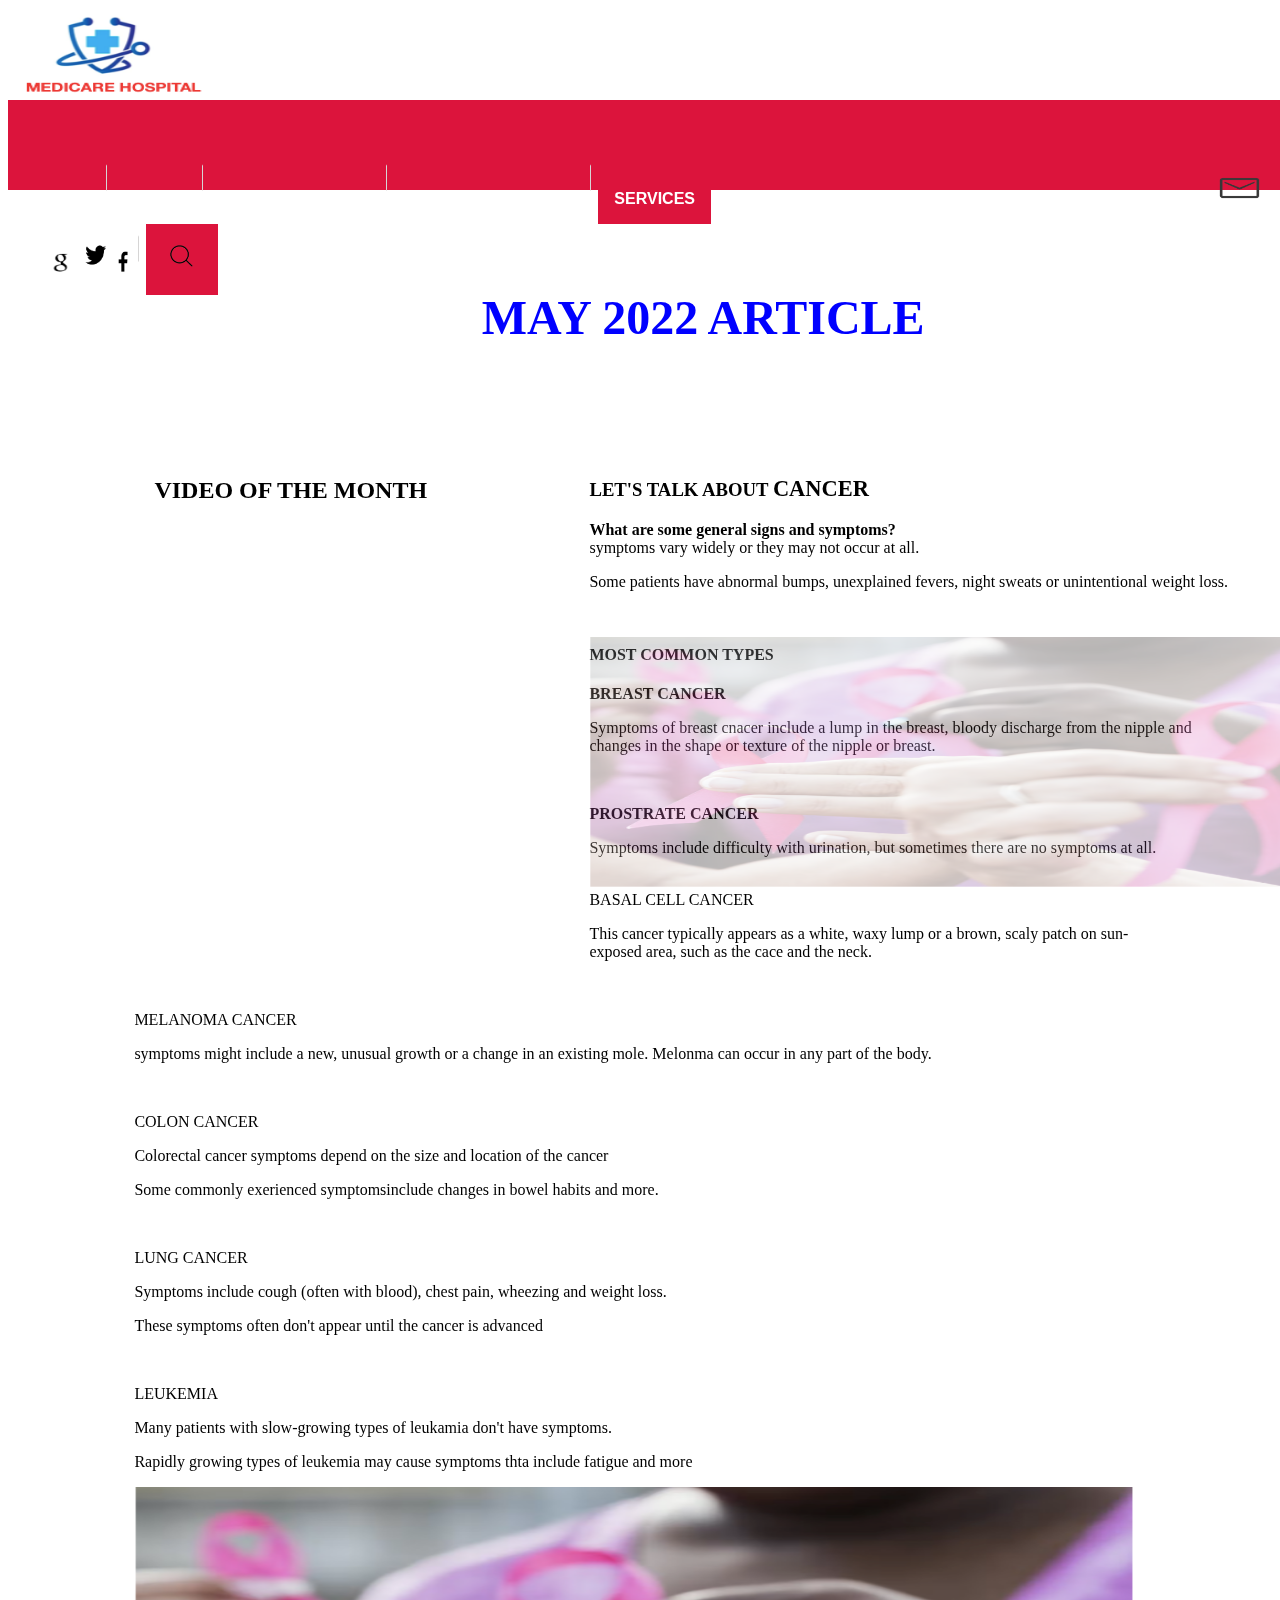
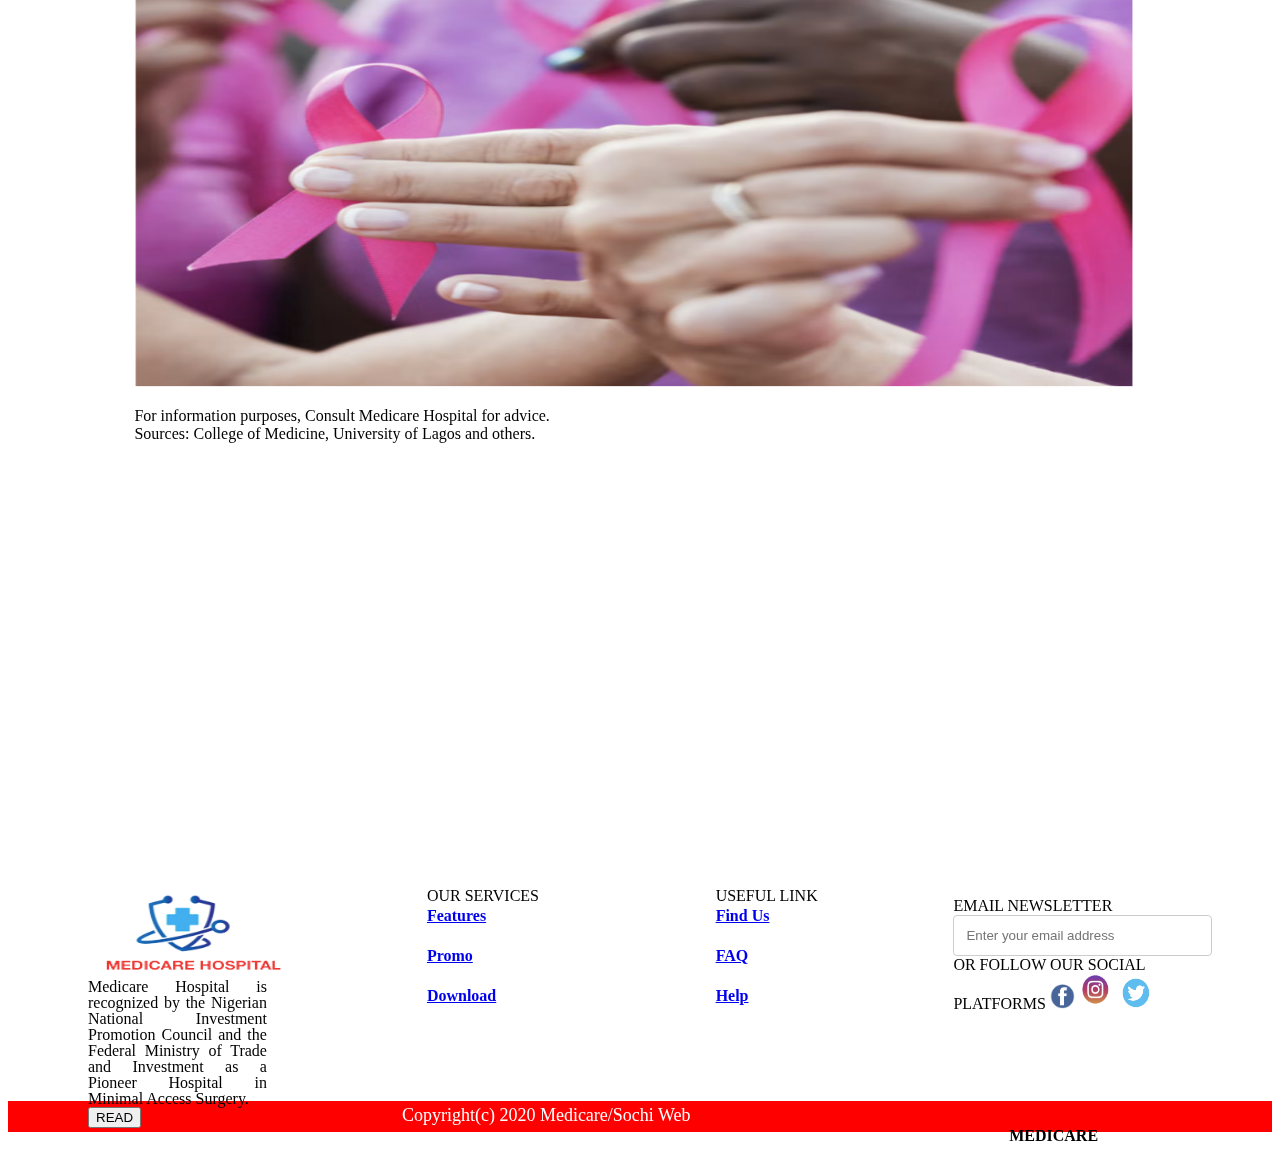
==== News.html @ a75de560 "first commit" ====
<!DOCTYPE html>
<html lang="en">
<head>
    <meta charset="UTF-8">
    <meta http-equiv="X-UA-Compatible" content="IE=edge">
    <meta name="viewport" content="width=device-width, initial-scale=1.0">
    <title>Medicare monthly article</title>
    <link href="https://cdn.jsdelivr.net/npm/bootstrap@5.2.0-beta1/dist/css/bootstrap.min.css" rel="stylesheet" integrity="sha384-0evHe/X+R7YkIZDRvuzKMRqM+OrBnVFBL6DOitfPri4tjfHxaWutUpFmBp4vmVor" crossorigin="anonymous">
    <link rel="stylesheet" href="style.css">
   </head>
<body>
  <div class="navbar2">
      <img src="images/Mediclogo.png" alt="" width="200" height="90">
</div>
<nav class="navbar navbar-expand-lg bg-danger">
  <div class="max-width">
    <button class="navbar-toggler bg-light" type="button" data-bs-toggle="collapse" data-bs-target="#navbarNavDropdown" aria-controls="navbarNavDropdown" aria-expanded="false" aria-label="Toggle navigation">
      <span class="navbar-toggler-icon bg-light"></span>
    </button>
    <div class="collapse navbar-collapse" id="navbarNavDropdown">
      <ul class="menu">
        <li class="nav-item"><a href="file:///Users/sochimabamis/Desktop/hospital/Index.html"><b>HOME</b></a></li>
        <li><img src="images/li.png" alt="" width="7" height="50"></li>
        <li><a href="file:///Users/sochimabamis/Desktop/hospital/about.html"><b>ABOUT US</b></a></li>
        <li><img src="images/li.png" alt="" width="7" height="50"></li>
        <li><a href="file:///Users/sochimabamis/Desktop/hospital/News.html"><b>NEWS AND ARTICLES</b></a></li>
        <li><img src="images/li.png" alt="" width="7" height="50"></li>
        <li><a href="file:///Users/sochimabamis/Desktop/hospital/payment.html"><b>PRICING AND PAYMENT</b></a></li>
        <li><img src="images/li.png" alt="" width="7" height="50"></li>
        <div class="dropdown">
          <button class="dropbtn"> <b>SERVICES</b></button>
          <div class="dropdown-content">
            <a href="file:///Users/sochimabamis/Desktop/hospital/option.html">MEDICAL</a>
            <a href="file:///Users/sochimabamis/Desktop/hospital/option.html">SURGERY</a>
            <a href="file:///Users/sochimabamis/Desktop/hospital/option.html">DENTAL</a>
            <a href="file:///Users/sochimabamis/Desktop/hospital/option.html">X-RAY</a>
            <a href="file:///Users/sochimabamis/Desktop/hospital/option.html">LABORATORY SCIENCE</a>
          </div>
        </div>
        <span class="message">
          <li><a href="#"><img src="images/Mssg.png" alt="" width="50" height="30"></a></li>
          <li><a href="https://www.google.com/"><img src="images/google.png" alt="" width="25" height="25"></a></li>
          <li><a href="https://twitter.com/login"><img src="images/Twit.png" alt="" width="35" height="35"></a></li>
          <li><a href="https://www.facebook.com/login"><img src="images/face.png" alt="" width="15" height="25"></a></li>
          <li><a href="#"><img src="images/li.png" alt="" width="7" height="50"></a></li> 
          <div class="dropdown">
            <button class="dropbtn"><img src="images/search.png" alt="" width="40" height="35"></button>
            <div class="dropdown-content">
              <form class="example" action="/action_page.php" style="margin:auto;max-width:500px">
                <input type="text" placeholder="Search.." name="search2">
                <button type="submit"><i class="fa fa-search"></i></button>
              </form>
            </div>
        </span>
      </ul> 
    </div>
</nav>
    <div class="publication">
        <h1><b>MAY 2022 ARTICLE</b></h1>
        <div class="bulletin">
            <h2 class="text-danger">VIDEO OF THE MONTH</h2>
            <div class ="video2">
              <iframe width="400" height="350" src="https://www.youtube.com/embed/8LwzoA2h-1M" title="YouTube video player" frameborder="0" allow="accelerometer; autoplay; clipboard-write; encrypted-media; gyroscope; picture-in-picture" allowfullscreen></iframe>
            </div>
        </div>
        <div class="bulletin1">
            <h3><b>
               LET'S TALK ABOUT
                <span class="text-danger special">
                 CANCER
                </span>
              </b>
            </h3>
            <p>
                <b>What are some general signs and symptoms?</b>
                <br>
                  symptoms vary widely or they may not occur at all.
            </p>
            <p> Some patients have abnormal bumps, unexplained fevers, night sweats or unintentional weight loss.</p>
              <br>
            <h4 class="text-danger"><b>MOST COMMON TYPES</b></h4>
            <P> <b class="text-primary"> BREAST CANCER</b> </P>
            <P>Symptoms of breast cnacer include a lump in the breast, bloody discharge from the nipple and changes in the shape or texture of the nipple or breast.</P>
            <br>
            <p> <b class="text-primary">PROSTRATE CANCER</b> </p>
            <p>Symptoms include difficulty with urination, but sometimes there are no symptoms at all.</p>
            <img src="images/cancer.png" alt="" width="710" height="250">
        </div>
    </div>
    <div class="cancer">
            <p class= "text-primary">  BASAL CELL CANCER </p>
            <p>This cancer typically appears as a white, waxy lump or a brown, scaly patch on sun-exposed area, such as the cace and the neck.</p>
            <br>
            <p class= "text-primary">  MELANOMA CANCER </p>
            <P>symptoms might include a new, unusual growth or a change in an existing mole. Melonma can occur in any part of the body.</P>
            <br>
            <p class= "text-primary">  COLON CANCER </p>
            <P>Colorectal cancer symptoms depend on the size and location of the cancer</P>
            <p>Some commonly exerienced symptomsinclude changes in bowel habits and more.</p>
            <br>
            <p class= "text-primary">  LUNG CANCER</p>
            <P>Symptoms include cough (often with blood), chest pain, wheezing and weight loss. </p>
            <p>These symptoms often don't appear until the cancer is advanced</P>
            <br>
            <p class= "text-primary"> LEUKEMIA  </p>
              <p>Many patients with slow-growing types of leukamia don't have symptoms.
                <p>Rapidly growing types of leukemia may cause symptoms thta include fatigue and more</p>
              </p>

            <img src="images/cancer.png" alt="" width="1000" height="500"> 
            <h10 class="text-danger"><p>For information purposes, Consult Medicare Hospital for advice. <br>
              Sources: College of Medicine, University of Lagos and others.
            </p></h10>
          </div>
    </div>
    <div class="container2 bg-dark">       
        <div class="column4 text-light">
            <a class="navbar-brand" href="#"><img src="images/Mediclogo2.png" alt="" width="200" height="90">
            </a>
            <h9>
                Medicare Hospital is recognized by the Nigerian National Investment Promotion Council and the Federal Ministry of Trade and Investment as a Pioneer Hospital in Minimal Access Surgery.
            </h9>
            <br>
            <div class="wee">
              <button type="button" class="btn btn-secondary">READ</button>
            </div>
        </div>
        <div class="column5 text-light">
            <h7 class="text-secondary">
                OUR SERVICES
            </h7>
            <div class="fpd link-light">
                <div class="features"> 
                    <li><a href="#"><b>Features</b></a></li>
                </div>
                <br>
                <div class="promo"> 
                    <li><a href="#"><b>Promo</b></a></li>
                </div>
                <br>
                <div class="download">
                    <li><a href="#"><b>Download</b></a></li>
                </div>
            </div>
        </div>
        <div class="column6 text-light">
            <h7 class="text-secondary">
                USEFUL LINK
            </h7>
            <div class="ffh link-light">
                <div class="features"> 
                    <li><a href="#"><b>Find Us</b></a></li>
                </div>
                <br>
                <div class="faq"> 
                    <li><a href="#"><b>FAQ</b></a></li>
                </div>
                <br>
                <div class="help">
                    <li><a href="#"><b>Help</b></a></li>
                </div>
            </div>
        </div>
        <div class="column7 text-light">
          <h9 class="text-secondary">
              EMAIL NEWSLETTER
          </h9>
          <form action="/action_page.php"><input type="text" id="fname" placeholder="Enter your email address">
          <br>
          <h8 class="text-secondary">OR FOLLOW OUR SOCIAL PLATFORMS</h8>
          <a href="https://www.facebook.com/login"><img src="images/facebook2.png" alt="" width="25" height="25"></a>
          <a href="https://www.instagram.com/login"><img src="images/instagram2.png" alt="" width="35" height="35"></a>
          <a href="https://twitter.com/login"><img src="images/twitter2.png" alt="" width="35" height="32"></a>
        </div>
    </div>
    <div class="container3">
        <div class="column8">
            <h7>Copyright(c) 2020 Medicare/Sochi Web</h7>
        </div>
        <div class="column9">
            <h4><b>MEDICARE</b></h4>
        </div>
    </div>
    
      <script type="text/javascript">
        var counter = 1;
        setInterval(function() {
        document.getElementById('radio' + counter).checked = true;
        counter++;
        if (counter > 7){
        counter = 1;
        }
        }, 5000);
      </script>    
      <script src="https://code.jquery.com/jquery-3.6.0.min.js"></script> 
      <script src="https://cdnjs.cloudflare.com/ajax/libs/OwlCarousel2/2.3.4/owl.carousel.min.js"></script>                     
      <script>  
        $(".carousel").owlCarousel({
          margin:10,
          loop: true,
          autoplay: true,
          autoplayTimeout: 2000, //2000 ms = 2
          autoplayHoverPause: true,
          responsive: {
            0:{
              items: 1,
              nav: false
            },
            600:{
              items: 2,
              nav: false
            },
            1000:{
              items: 3,
              nav: false
            },
          }
      });
      </script>
      <script src="/script.js">
      </script>
  
      
     </body>
  </html>
---- style.css ----
@import url('https://fonts.googleapis.com/css2?family=Carme&display=swap');

.navbar2{
    width:100%;
    background-color: white;
    height:12%;
    position: fixed; z-index: 9;
    padding-bottom: 0;
}

.navbar2 .navbar-brand{
    width: 10%;
    padding-right: 10%;
    margin-right: 10%;
    padding-top: 2%;
}

.navbar2 a{
    float: right;
    padding-right: 0%;
    padding-left: 8%;
}

.menu li{
    padding-right: 20%;
}

.btn-secondary {
    --bs-btn-color: #fff;
    --bs-btn-bg: rgb(98, 98, 106);
    --bs-btn-border-color: navy;
    --bs-btn-hover-color: #fff;
    --bs-btn-hover-bg: red;
    --bs-btn-hover-border-color: red;
    --bs-btn-focus-shadow-rgb: 130,138,145;
    --bs-btn-active-color: #fff;
    --bs-btn-active-bg: #565e64;
    --bs-btn-active-border-color: #51585e;
    --bs-btn-active-shadow: inset 0 3px 5px rgba(0, 0, 0, 0.125);
    --bs-btn-disabled-color: #fff;
    --bs-btn-disabled-bg: #6c757d;
    --bs-btn-disabled-border-color: #6c757d;
    --bs-btn-padding-right: 0;
    --bs-btn-padding-left: 20%;
    --bs-btn-margin-right: 0;
}

.container .btn-secondary{
    padding-right:10px;
    width: 20%;
}
    
.navbar a{
    text-decoration: none;
    color: white;
    padding: o;
}

.navbar a:hover{
    color: green;
}

.navbar{
    background-color: crimson;
    width: 100%;
    color: white;
    margin:0;
    position: fixed; z-index: 9;
    top: 100px;
    padding-top: 0;
    height:10%;
    padding-bottom: 0;
}

.menu li{
    color: white;
    list-style: none;
    display: inline;
    justify-content:space-evenly;
    padding-right: 0px;
    padding-top: 0px;
    margin-top: 0px;
    padding-bottom: 0px;
}

.menu ul .dropdown-menu {
    position: absolute;
    color: crimson;
    display: none;
    background-color: #f9f9f9;
    min-width: 160px;
    box-shadow: 0px 8px 16px 0px rgba(0,0,0,0.2);
    padding: 12px 16px;
    z-index: 1;
}

.message{
    width:20%;
    padding-left: 500px;
    padding-right: 0%;
    margin-right: 0%;
}

.message .dropdwn{
    position: relative;
    display: inline-block;
    position: absolute;
    color: crimson;
    display: none;
    background-color: #f9f9f9;
    min-width: 160px;
    box-shadow: 0px 8px 16px 0px rgba(0,0,0,0.2);
    padding: 12px 16px;
    z-index: 1;
  }
  

.message form.example input[type=text] {
    padding: 10px;
    font-size: 17px;
    border: 1px solid grey;
    float: left;
    width: 80%;
    background: #f1f1f1;
  }
  
  .message form.example button {
    float: left;
    width: 20%;
    padding: 10px;
    background: #2196F3;
    color: white;
    font-size: 17px;
    border: 1px solid grey;
    border-left: none;
    cursor: pointer;
  }
  
  .message .dropdwn form.example button:hover {
    background: #0b7;
  }
  
  form.example::after {
    content: "";
    clear: both;
    display: table;
  }
  .dropdwn-content {
    display: none;
    position: absolute;
    background-color: #f6f6f6;
    min-width: 230px;
    overflow: auto;
    border: 1px solid #ddd;
    z-index: 1;
    float:left;
  }
  
  .dropdwn-content a {
    color: black;
    padding: 12px 16px;
    text-decoration: none;
    display: block;
  }
  
  .dropdwn a:hover {background-color: #ddd;}

.navbar .max-width{
    padding-top: 10px;
    width:100%;
    padding-right: 20px;
    margin-top: 10px;
    padding-bottom: 0px;
}

.dropbtn {
    background-color: crimson;
    color: white;
    padding: 16px;
    font-size: 16px;
    border: none;
    cursor: pointer;
  }
  
  .dropdown {
    position: relative;
    display: inline-block;
  }
  
  .dropdown-content {
    display: none;
    position: absolute;
    background-color: #f9f9f9;
    min-width: 160px;
    box-shadow: crimson;
    z-index: 1;
    float:left;
  }
  
  .dropdown-content a {
    color: red;
    padding: 12px 16px;
    text-decoration: none;
    display: block;
  }
  
  .dropdown-content a:hover {
      background-color: #f1f1f1
    }
  
  .dropdown:hover .dropdown-content {
    display: block;
  }
  
  .dropdown:hover .dropbtn {
    background-color: red;
  }

  .navbar-toggler {
    padding: var(--bs-navbar-toggler-padding-y) var(--bs-navbar-toggler-padding-x);
    font-size: var(--bs-navbar-toggler-font-size);
    line-height: 1;
    color:var(--bs-navbar-color); 
    background-color: transparent;
    border: var(--bs-border-width) solid var(--bs-navbar-toggler-border-color);
    border-radius: var(--bs-navbar-toggler-border-radius);
    transition: var(--bs-navbar-toggler-transition);
}

.slider{
    width:100%;
    padding:0;
    padding-top: 200px;
    margin:0;
    justify-content: center;
    align-items: center;
    border-radius: 10px;
}

.slider .slides2{
    display: flex;
    overflow: hidden;
    padding-bottom: 0;
    margin-bottom: 0;
}

.slides input{
    display: none;
}

.slides2{
    width: 500%;
    height: 550px;
    padding-top: 0;
    margin-top: 0;
}

.slide{
    transition: 2s;
}

.navigation-manual{
    position:absolute;
    width: 100%;
    margin-top: 0;
    display:inline-flex;
    justify-content: center;
    padding-top: 0;
    margin-top: -70px;
    display: flex;
}

.manual-btn{
    border: 2px solid blue;
    padding: 8px;
    border-radius: 10px;
    cursor: pointer;
    transition: 1s;
}

.manual-btn:not(:last-child){
    margin-right: 20px;
}

.manual-btn:hover{
    background: blue; 
}

#radio1:checked ~ .slides2 .first{
    margin-left: 0;
}

#radio2:checked ~ .slides2 .first{
    margin-left: -20%;
}

#radio3:checked ~ .slides2 .first{
    margin-left: -40%;
}

#radio4:checked ~ .slides2 .first{
    margin-left: -60%;
}

#radio5:checked ~ .slides2 .first{
    margin-left: -80%;
}

#radio6:checked ~ .slides2 .first{
    margin-left: -100%;
}

#radio7:checked ~ .slides2 .first{
    margin-left: -120%;
}

.navigation-auto{
    position:absolute;
    display:flex;
    width:100%;
    justify-content: center;
    margin-top: 480px;
}

.navigation-auto div{
    border: 2px solid blue;
    padding: 8px;
    border-radius: 10px;
    transition: 1s;
}

.navigation-auto div:not(:last-child){
    margin-right: 20px;
}

#radio1:checked ~ .navigation-auto .auto-btn1{
    background: blue
}

#radio2:checked ~ .navigation-auto .auto-btn2{
    background: blue
}

#radio3:checked ~ .navigation-auto .auto-btn3{
    background: blue
}

#radio4:checked ~ .navigation-auto .auto-btn4{
    background: blue
}

#radio5:checked ~ .navigation-auto .auto-btn5{
    background: blue
}

#radio6:checked ~ .navigation-auto .auto-btn6{
    background: blue
}

#radio7:checked ~ .navigation-auto .auto-btn7{
    background: blue
}

#radio1:checked ~ .navigation-auto{
    margin-left: 0;
}

#radio2:checked ~ .navigation-auto{
    margin-left: -20%;
}

#radio3:checked ~ .navigation-auto{
    margin-left: -40%;
}

#radio4:checked ~ .navigation-auto{
    margin-left: -60%;
}

#radio5:checked ~ .navigation-auto{
    margin-left: -80%;
}

.slides #radio6:checked ~ .navigation-auto{
    margin-left: -100%;
}

.slides #radio7:checked ~ .navigation-auto{
    margin-left: -120%;
}
.flex-container{
    width: 100%;
}
.flex-container .row-2{
    width: 40%;
    float: center left;
    margin-left: 60%;
    padding-right: none;
    box-sizing: border-box;
    margin-top: -40%;
}

.flex-container a{
    padding-top:3%;
    position: relative; z-index: 8;
    padding-bottom: 4%;
}

.flex-container1 .row-3{
    text-align:  justify;
    width: 100%;
    padding-top: 250px;
    padding-bottom: 0%;
    width:100%;
    margin:0;
    padding-left: 10%;
    padding-right: 10%;
    align-items: center;
    justify-content: center;
    line-height: 50px;
}

.flex-container1 img{
    align-items: center;
    width: 97%;
    padding-left: 12%;
    padding-right: 10%;
    padding-top:2%;
    margin-right: Opx;
    margin-top:0px;
    padding-bottom: 0;

}

.flex-container1 .row-4{
    text-align:  justify;
    width: 100%;
    padding-top: 35px;
    padding-bottom: 0%;
    width:100%;
    margin:0;
    padding-left: 10%;
    padding-right: 10%;
    align-items: center;
    justify-content: center;
    
   
}

.row-2 h1{
    margin-left: 10px;
    margin-top: 80px;
    width: 500px;
    padding-bottom: 50px;
    color:crimson;
}

.row-2 p{
    margin-left: 10px;
    width: 500px;
    padding-top: 0px; 
    font-style: justify;
    font-weight: normal;
    line-height: 1.6em;
    color: black;
    border: red;
    text-align: justify;
}
.row-2 a{
    float: left;
    font-size: large;
    margin-left: 10px;
    border: none;
    width: 300px;
}

.flex-container4 img{
    padding-bottom: 50px;
}

.flex-container4 {
    padding-top: 20px;
    margin-top: 0;
    width:100%;
}

.flex-container4 .call{
    list-style: none;
    margin-left: 300px;
    margin-top: -47%;
    line-height: 145px;
    font-size: larger;
}

.flex-container4 .video2{
    list-style: none;
    margin-left: 300px;
    padding-top: 0%;
    line-height: 145px;
    font-size: larger;
    }

.flex-container4 .staff{
    list-style: none;
    margin-left: 300px;
    padding-top: 2%;
    margin-top: 4%;
    font-size: larger;
    text-decoration: none;
}

.service{
    width: 100%;
    padding-top: 120px;
    margin-top: 20%;
    text-align: center;
}

.serve h2{
    color: black;
}

.garamond{
    font-size: 120%;
}


.flex-container3 {
    width: 100%;
    display: flex;
    padding-left: 0;
    padding-top: 2%;
}
  
.flex-container3 .carousel {
    width: 80%;
    margin: auto;
    padding: 20px;
    font-size: 5px;
}

.carousel .card{
    background:white;
    line-height: 40%;
    text-align: center;
    margin:20px;
    box-shadow: 0px 4px 15px gainsboro;
    border-radius: 10px;
    font:crimson;
}

.owl-dot{
    height: 15px;
    width: 45px;
    border: 2px solid blue;
    cursor: pointer;
    outline: none;
    border-radius: 25px;
    margin: 0 5px;
}

.owl-dots{
    text-align: center;
    margin-top:40px;
}

.owl-dot:hover, 
.owl-dot:active{
    background: blue !important
}

.column {
    width: 50%;
    padding-top: 80px;
    padding-left: 10px;
    padding-right: 10px;
    float:left;
}

.column h1{
    padding-bottom: 0;
    margin-bottom: 0;
    color: crimson;
    padding-left: 200px;
    font-size:xx-large;
}

.video{
    float: center;
    margin-left: 0px;
    margin-top: 30px;
    margin-right: 0px;
    padding-left: 90px;
    box-sizing: border-box;
    width: 40%;
}   

.column .moon{
    padding-right: px;
    margin-top: 0px;
    width: 100%;
    padding-left: -20%;
    float: center;
}

.column .miss{
    list-style: none;
    margin-left: 155px;
    margin-top: -80%;
    line-height: 120px;
    font-size: larger;
    padding-top: 20px;
}

.column .obj{
    list-style: none;
    margin-left: 155px;
    padding-top: 1%;
    line-height: 150px;
    font-size: larger;
    text-decoration: none;
    padding-top: 0px;
}

.column .manage{
    list-style: none;
    margin-left: 155px;
    padding-top: 4%;
    margin-top: 0%;
    font-size: larger;
    text-decoration: none;
    width: 50%
}

.specialist{
    width: 100%;
    padding-top: 5px;
    margin-top: 40%;
    text-align: center;
    font-weight: 300;
}

.special{
    font-size: 120%;
}


.flex-container2 {
    width: 100%;
    display: flex;
    background-color: white;
    margin: 0;
    padding-left: 120px;
    overflow: hidden;
    padding-top: 80px;
}
  
.flex-container2 > div {
    width: 220px;
    height: 220px;
    background-color: crimson;
    margin: 10px;
    padding-right: 10px;
    font-size: 30px;
    border-radius: 500px;
}

.flex-container2 img{
    border-radius: 500px;
    position: center;
    padding-left:20px;
    padding-top: 15px;
}

.flex-container6 {
    width: 100%;
    display: flex;
    background-color: white;
    margin: 0;
    padding-left: 120px;
    overflow: hidden;
    padding-top: 0px;
    text-align: center;
}
  
.flex-container6 > div {
    width: 220px;
    height: 220px;
    background-color: white;
    margin: 10px;
    padding-right: 0px;
    border-radius: 500px;
}

.flex-container6 > div h7{
    font-size: larger italic; 
    font-family: garamond sans-serif;
    margin-bottom: 0px;
}

.flex-container6 > div h5{
    font-weight: 20px;
}


.feedback{
    width: 100%;
    text-align: center;
    font-weight: 300;
    padding-top: -5px;
}


.column2 {
    width: 30%;
    padding-top: 20px;
    padding-left: 10px;
    padding-right: 10px;
    float:left;
    padding-bottom: 10%;
}

.column2 img{
    border-radius: 50%;
    position: center;
    padding-top: 0;
    margin-top: 0;
    padding-bottom: 0;
}

.column3 {
    width: 70%;
    padding-top: 20px;
    padding-left: 10px;
    padding-right: 95px;
    float:left;
    text-shadow: crimson;
    padding-bottom: 5%;
  
}

.column3 img{
    position: right;
}


* {
    box-sizing: border-box;
  }
  
  input[type=text], select, textarea {
    width: 100%;
    padding: 12px;
    border: 1px solid #ccc;
    border-radius: 4px;
    resize: vertical;
  }
  
  label {
    padding: 12px 12px 12px 0;
    display: inline-block;
  }
  
  input[type=submit] {
    background-color: navy;
    color: antiquewhite;
    padding: 12px 50px;
    border: none;
    border-radius: 4px;
    cursor: pointer;
    float: center;
    margin-left: 20%
  }
  
  input[type=submit]:hover {
    background-color: red;
  }
  
  .appointment {
    border-radius: 5px;
    background-color: white;
    padding-top: 250px;
    padding-bottom: 0%;
    width:100%;
    margin:0;
    padding-left: 10%;
    align-items: center;
    justify-content: center;
    margin-bottom: 0%;
  }

  .appointment h1{
    margin-left: 30%;
  }
  
  .col-25 {
    float: left;
    width: 15%;
    margin-top: 6px;
  }
  
  .col-75 {
    float: left;
    width: 55%;
    margin-top: 6px;
  }
  
  /* Clear floats after the columns */
  .rows:after {
    content: "";
    display: table;
    clear: both;
  }

.pix img{
    float:right;
    padding-top: -50%;
    margin-top: -65%;

}
.consultation{
    border-radius: 5px;
    background-color: white;
    padding-top: 250px;
    padding-bottom: 0%;
    width:100%;
    margin:0;
    padding-left: 7%;
    align-items: center;
    justify-content: center;
    margin-bottom: 0%;
}

.consultation h1{
    text-align: center;
    padding-bottom: 2%;
    padding-left: 2%;
}

.consultation a{
    align-items:center;
    padding-left: 10%;
    padding-bottom: 10%;
    padding-top: 5%;
}

.consultation .div{
    padding-bottom: 1%;
    padding-top: 5%;
}


.coy{
    width: 100%;
    text-align: center;
    font-weight: 300;
    padding-top: 20%;
    padding-left: 0%;
    margin-left: 0%;
}

.coy h2{
    text-align: center;
    margin-left: 0%;
    width:100%;
}


.coy .coy-clients{
    width: 100%;
    padding-left: 200px;
}
.coy-clients .column{
    width: 20%;
   margin-right: 1%;
   border: 4% crimson;
   border-style: groove;
   box-shadow: var(--bs-btn-active-shadow) #51585e;
}
  
.container5 {
    border-radius: 5px;
    background-color: white;
    padding-top: 190px;
    padding-bottom: 3%;
    width:70%;
    margin-left: 15%;
    margin-right: 10%;
    margin-top: 0%;
    padding-left: 10%;
    padding-right: 10%;
    align-items: center;
    justify-content: center;
    margin-bottom: 0%;
    background-color: gainsboro;
    border-style:groove;
    border-color:tomato;
  }
    
  .main-content {
    height: 235px;
    background-color:navy;
    border-bottom-left-radius: 90px;
    border-bottom-right-radius: 80px;
    border-top:blue;
  }
    
  .text {
    text-align: center;
    font-size: 300%;
    text-decoration: aliceblue;
    color: aliceblue;
    padding-bottom: 1%;
  }
    
  .course {
    color: black;
    font-size: 25px;
    font-weight: bolder;
  }
    
  .centre-content {
    height: 180px;
    margin: -70px 30px 20px;
    color: aliceblue;
    text-align: center;
    font-size: 20px;
    border-radius: 25px;
    padding-top: 0.5px;
    background-image: green;
  }
    
  .centre-content-h1 {
    padding-top: 30px;
    padding-bottom: 30px;
    font-weight: normal;
  }
    
  .price {
    font-size: 30px;
    margin-left: 5px;
    position: relative;
    color: crimson;
    padding-bottom: 6%;
    bottom: 50px;
  }
    
  .pay-now-btn {
    cursor: pointer;
    color: #fff;
    height: 50px;
    width: 290px;
    border: none;
    margin: 5px 30px;
    background-color: crimson;
    position: relative;
  }
    
  .card-details {
    background: navy;
    color: rgb(225, 223, 233);
    margin: 10px 30px;
    padding: 10px;
    /* border-bottom-left-radius: 80px; */
  }
    
  .card-details p {
    font-size: 15px;
  }
    
  .card-details label {
    font-size: 15px;
    line-height: 35px;
  }
    
  .submit-now-btn {
    cursor: pointer;
    color: #fff;
    height: 30px;
    width: 240px;
    border: none;
    margin: 5px 30px;
    background-color: crimson;
    padding-bottom: 40px;
    padding-top: 20px;
    align-items: center;
    margin-top: 20px;
  }

.publication{
    border-radius: 5px;
    background-color: white;
    padding-top: 250px;
    padding-bottom: 5%;
    width:100%;
    margin:0;
    padding-left: 10%;
    align-items: center;
    justify-content: center;
    margin-bottom: 10%;
    background-image:url(https://www.google.com/url?sa=i&url=https%3A%2F%2Ftheconversation.com%2Fbreast-cancer-awareness-campaigns-can-do-a-better-job-supporting-women-whove-received-a-stage-4-diagnosis-instead-of-focusing-only-on-early-detection-and-beating-cancer-168628&psig=AOvVaw3_P_yZlZ14QEHH2d5BUPk8&ust=1654017364600000&source=images&cd=vfe&ved=0CAwQjRxqFwoTCNDUoZ3dh_gCFQAAAAAdAAAAABAJ)
    
}

.publication h1{
    text-align: center;
    color: blue;
    font-weight: 300px;
    font-size: 300%;
    padding-left: 0%;
}

.bulletin {
    width: 40%;
    padding-top: 80px;
    padding-left: 0px;
    padding-right: 10px;
    padding-bottom: 5%;
    margin-bottom: 5%;
    float:left;
}

.bulletin1 {
    width: 60%;
    padding-top: 80px;
    padding-left: -20px;
    padding-right: 30px;
    padding-bottom: 0%;
    margin-bottom: 0%;
    float:left;
}


.bulletin h2{
    padding-bottom: 0;
    margin-bottom: 0;
    padding-left: 20px;
    text-align: left;
    
}


.video2{
    float: left;
    margin-left: 0px;
    margin-top: 30px;
    margin-right: 0px;
    padding-left: 0px;
    box-sizing: border-box;
    width: 40%;
}   

.bulletin1 img{
    padding-top: -40%;
    padding-bottom: -10%;
    margin-top: -40%;
    padding-left: 0%;
    opacity: 30%;
    align-items: center;
}

.cancer{
    padding-top: 20%;
    text-align: left;
    padding-left: 10%;
    padding-right: 10%;

}

.container2{
    padding-top: 10%;
    margin-top: 30%;
    height: 50%;
    width: 100%;
    padding-bottom: 12%;
}

.container2 .h9{
padding-bottom: 5%;
}

.column4 {
    width: 28%;
    padding-top: -40%;
    padding-left:80px;
    padding-right: 95px;
    float: left;
    margin-top:-5%;
    font-family: garamond sans-serif;
    text-align: justify;
    line-height: 100%;
    word-spacing: 50%;
    padding-bottom: 5px;
    z-index: 3;
}

.column5 {
    width: 23%;
    padding-top:  -20%;
    padding-left: 5px;
    padding-right: 60px;
    float:left;
    font-family: garamond sans-serif;
    margin-top:-5%;
    padding-bottom: 5px;
    list-style: none;
    margin-left: 60px;
    line-height: 20px;
}

.column6 {
    width: 21%;
    padding-top:  -20%;
    padding-left: 1px;
    padding-right: 25px;
    float:left;
    font-family: garamond sans-serif;
    margin-top:-5%;
    padding-bottom: 5px;
    list-style: none;
    text-decoration-line: none;
    margin-left: 2px;
    line-height: 20px;
    margin-right: 2%;
}

.column7 {
    width: 26%;
    padding-top: -20%;;
    padding-left: 10px;
    padding-right: 60px;
    float:right;
    font-family: garamond sans-serif;
    margin-top:-9%;
    padding-bottom: 5px;
    margin-left: 0px;
    position: center;
    list-style: none;
    line-break: loose;
    
}

.container3{
    background-color: red;
    width: 100%;
    height:50%;
    padding-bottom: 5px;
    padding-top: 5px;
}

.column8{
    padding-left: 20px;
    padding-right: 0px;
    margin-left: 20px;
    padding-top: 80%;
    margin-right: 0px;
    display:inline;
    color: white;
    font-size: large;
    text-align: center;
}

.column9{
    float: right;
    padding-left: 0px;
    margin-left: 0px;
    padding-top: 0;
    padding-right: 20px;
    margin-right: 10px;
    width: 20%;
}
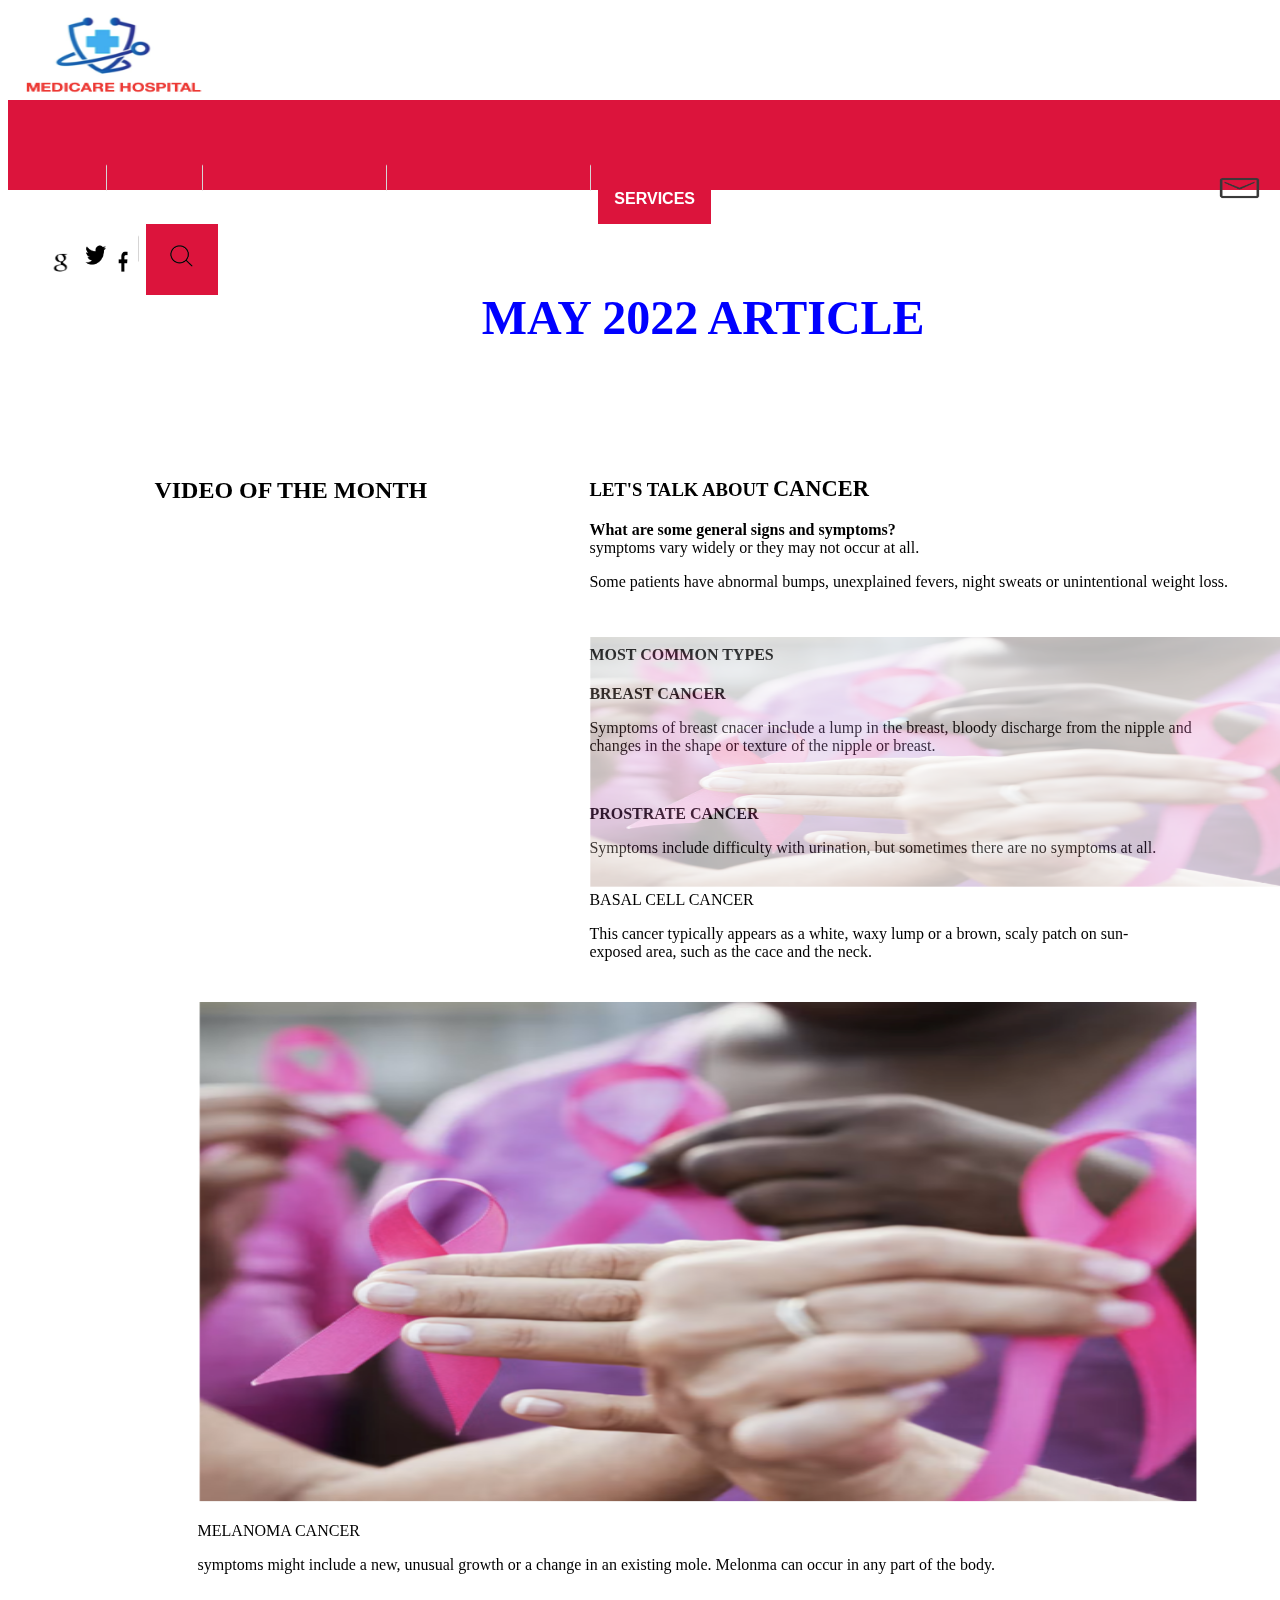
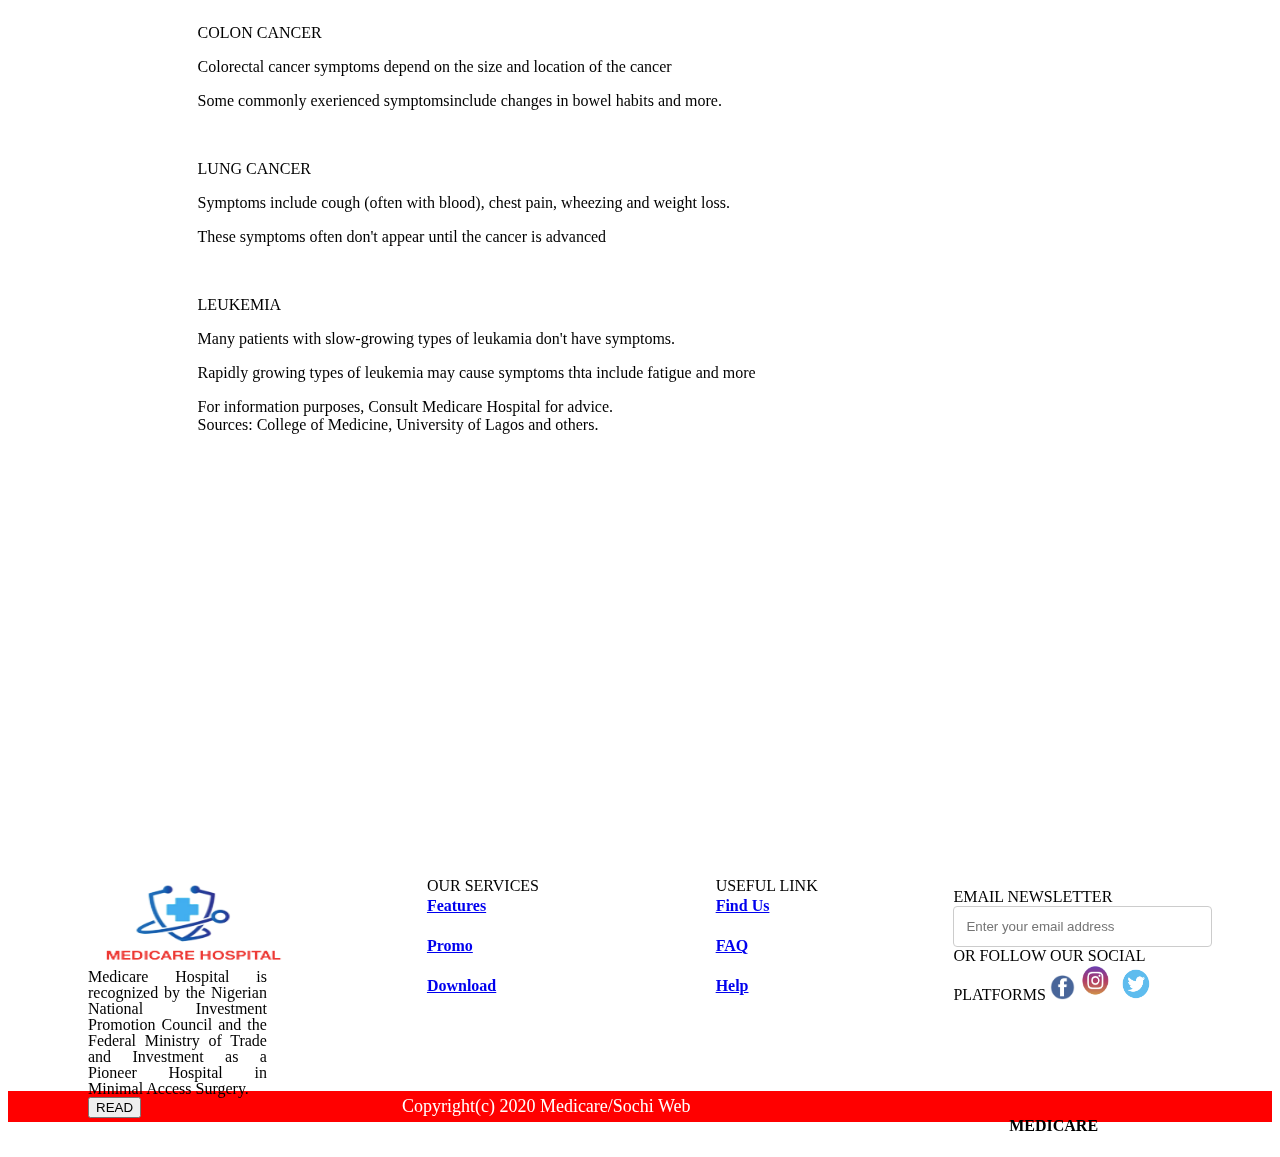
==== commit 15764c2e: "made changes" ====
--- a/News.html
+++ b/News.html
@@ -91,6 +91,7 @@
             <p class= "text-primary">  BASAL CELL CANCER </p>
             <p>This cancer typically appears as a white, waxy lump or a brown, scaly patch on sun-exposed area, such as the cace and the neck.</p>
             <br>
+            <img src="images/cancer.png" alt="" width="1000" height="500"> 
             <p class= "text-primary">  MELANOMA CANCER </p>
             <P>symptoms might include a new, unusual growth or a change in an existing mole. Melonma can occur in any part of the body.</P>
             <br>
@@ -107,7 +108,7 @@
                 <p>Rapidly growing types of leukemia may cause symptoms thta include fatigue and more</p>
               </p>
 
-            <img src="images/cancer.png" alt="" width="1000" height="500"> 
+            
             <h10 class="text-danger"><p>For information purposes, Consult Medicare Hospital for advice. <br>
               Sources: College of Medicine, University of Lagos and others.
             </p></h10>
--- a/style.css
+++ b/style.css
@@ -1062,7 +1062,7 @@
 .cancer{
     padding-top: 20%;
     text-align: left;
-    padding-left: 10%;
+    padding-left: 15%;
     padding-right: 10%;
 
 }
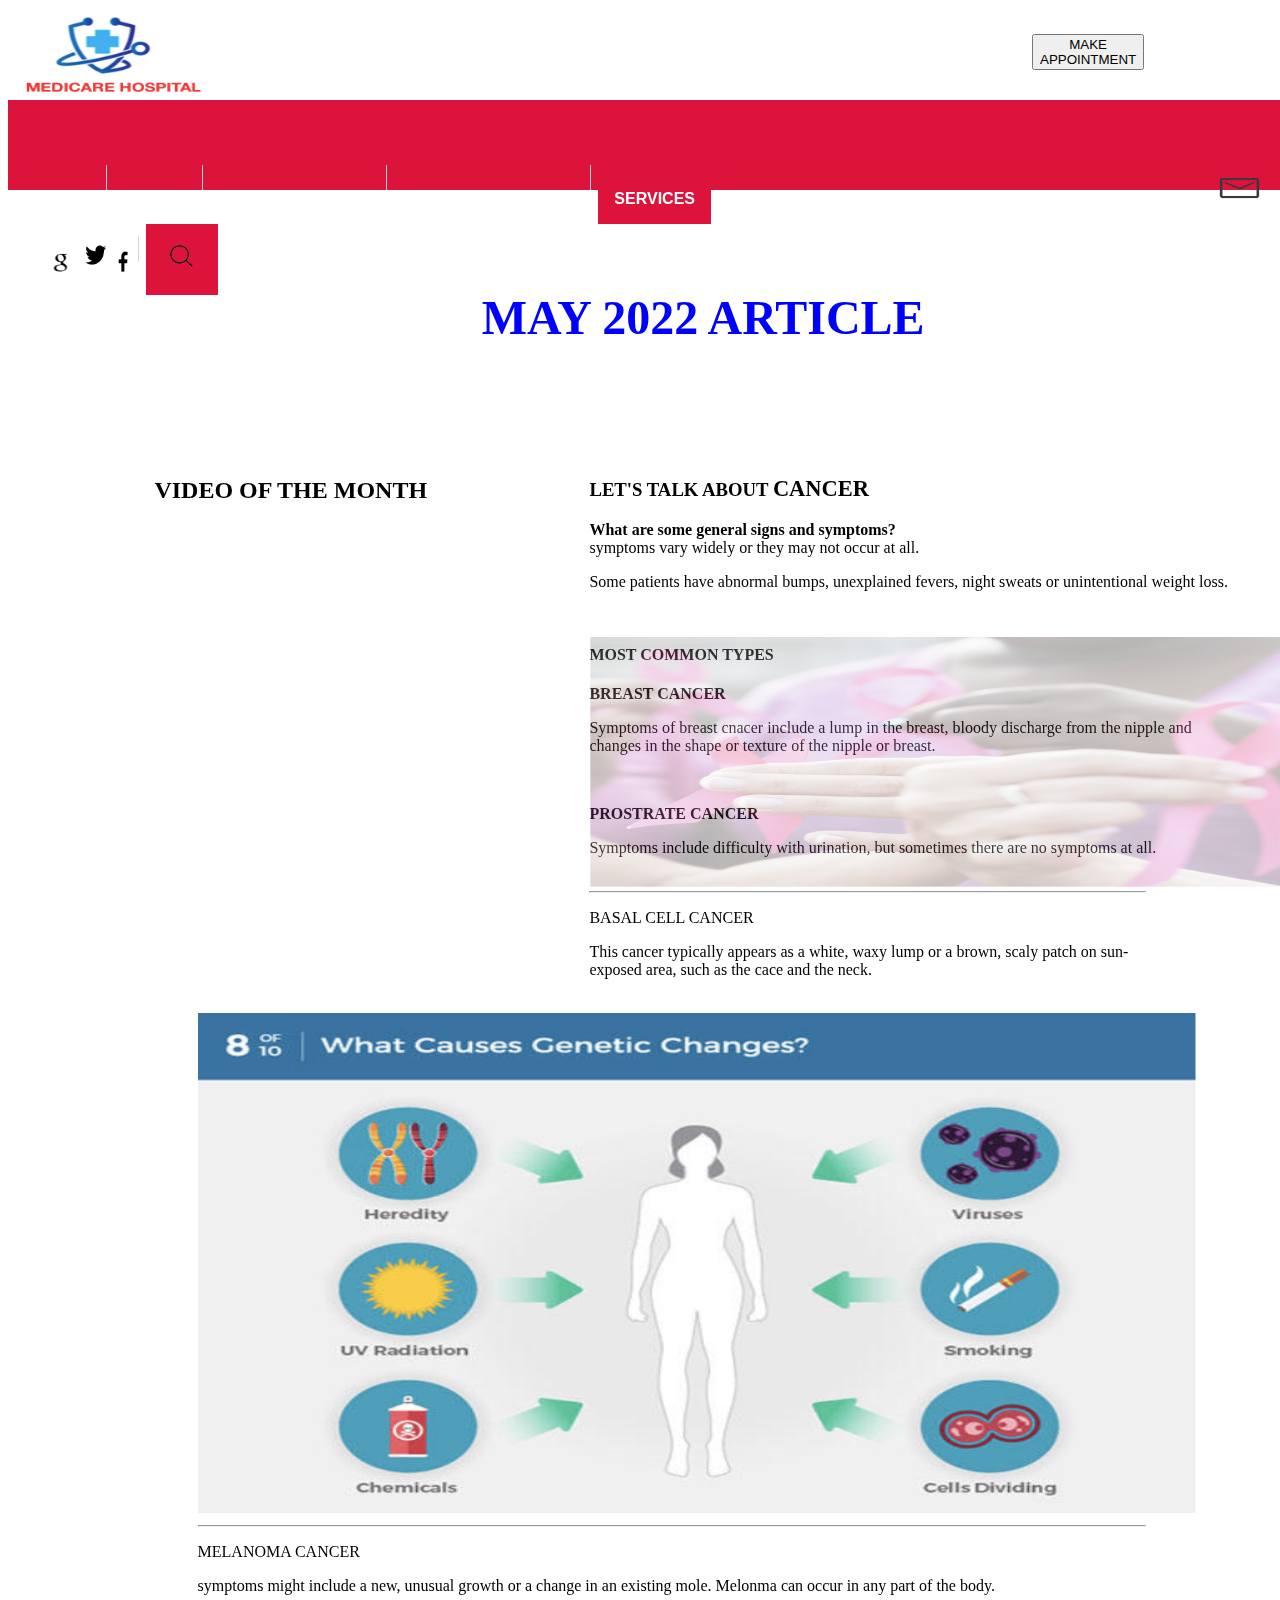
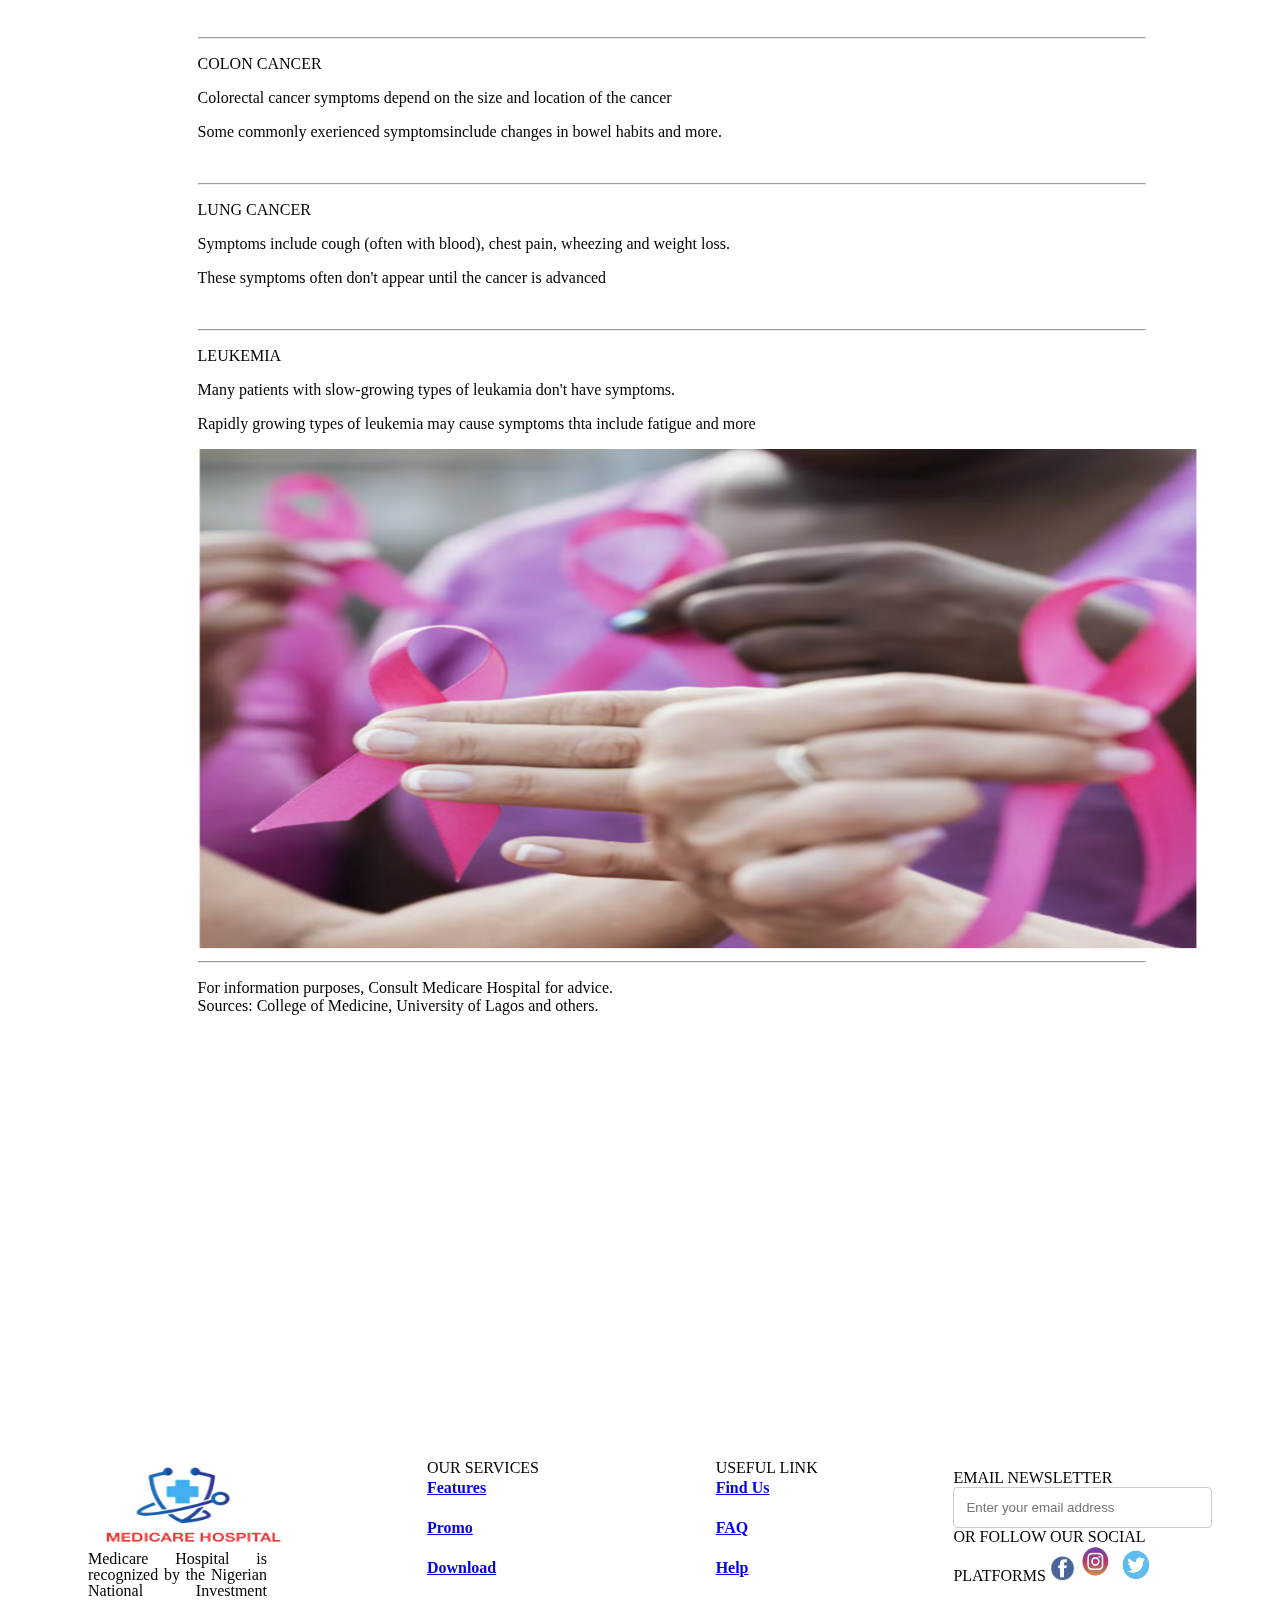
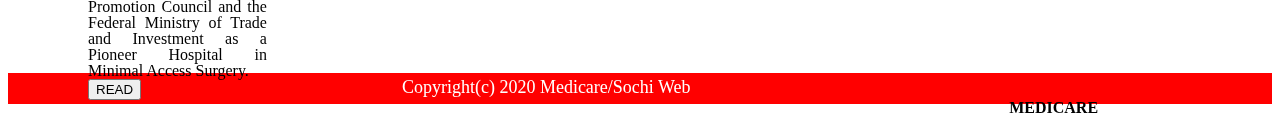
==== commit 7f975d24: "add file" ====
--- a/News.html
+++ b/News.html
@@ -11,6 +11,9 @@
 <body>
   <div class="navbar2">
       <img src="images/Mediclogo.png" alt="" width="200" height="90">
+      <a class="navbar-brand" href="file:///Users/sochimabamis/Desktop/hospital/hyperlink.html">
+        <button type="button" class="btn btn-secondary">MAKE APPOINTMENT</button>
+      </a>
 </div>
 <nav class="navbar navbar-expand-lg bg-danger">
   <div class="max-width">
@@ -88,27 +91,33 @@
         </div>
     </div>
     <div class="cancer">
+            <hr class="width 30%">
             <p class= "text-primary">  BASAL CELL CANCER </p>
             <p>This cancer typically appears as a white, waxy lump or a brown, scaly patch on sun-exposed area, such as the cace and the neck.</p>
             <br>
-            <img src="images/cancer.png" alt="" width="1000" height="500"> 
+            <img src="images/cancer2.png" alt="" width="1000" height="500"> 
+            <br>
+            <hr class="width 30%">
             <p class= "text-primary">  MELANOMA CANCER </p>
             <P>symptoms might include a new, unusual growth or a change in an existing mole. Melonma can occur in any part of the body.</P>
             <br>
+            <hr class="width 30%">
             <p class= "text-primary">  COLON CANCER </p>
             <P>Colorectal cancer symptoms depend on the size and location of the cancer</P>
             <p>Some commonly exerienced symptomsinclude changes in bowel habits and more.</p>
             <br>
+            <hr class="width 30%">
             <p class= "text-primary">  LUNG CANCER</p>
             <P>Symptoms include cough (often with blood), chest pain, wheezing and weight loss. </p>
             <p>These symptoms often don't appear until the cancer is advanced</P>
             <br>
+            <hr class="width 30%">
             <p class= "text-primary"> LEUKEMIA  </p>
               <p>Many patients with slow-growing types of leukamia don't have symptoms.
                 <p>Rapidly growing types of leukemia may cause symptoms thta include fatigue and more</p>
               </p>
-
-            
+              <img src="images/cancer.png" alt="" width="1000" height="500"> 
+              <hr>
             <h10 class="text-danger"><p>For information purposes, Consult Medicare Hospital for advice. <br>
               Sources: College of Medicine, University of Lagos and others.
             </p></h10>
--- a/style.css
+++ b/style.css
@@ -482,20 +482,21 @@
     padding-top: 20px;
     margin-top: 0;
     width:100%;
+    padding-bottom: 0px;
 }
 
 .flex-container4 .call{
     list-style: none;
     margin-left: 300px;
-    margin-top: -47%;
+    margin-top: -45%;
     line-height: 145px;
     font-size: larger;
 }
 
-.flex-container4 .video2{
+.flex-container4 .video3{
     list-style: none;
     margin-left: 300px;
-    padding-top: 0%;
+    padding-top: 2%;
     line-height: 145px;
     font-size: larger;
     }
@@ -503,7 +504,7 @@
 .flex-container4 .staff{
     list-style: none;
     margin-left: 300px;
-    padding-top: 2%;
+    padding-top: -2%;
     margin-top: 4%;
     font-size: larger;
     text-decoration: none;
@@ -511,8 +512,8 @@
 
 .service{
     width: 100%;
-    padding-top: 120px;
-    margin-top: 20%;
+    padding-top: 20px;
+    margin-top: 15%;
     text-align: center;
 }
 
@@ -1168,4 +1169,5 @@
     padding-right: 20px;
     margin-right: 10px;
     width: 20%;
-}+}
+
